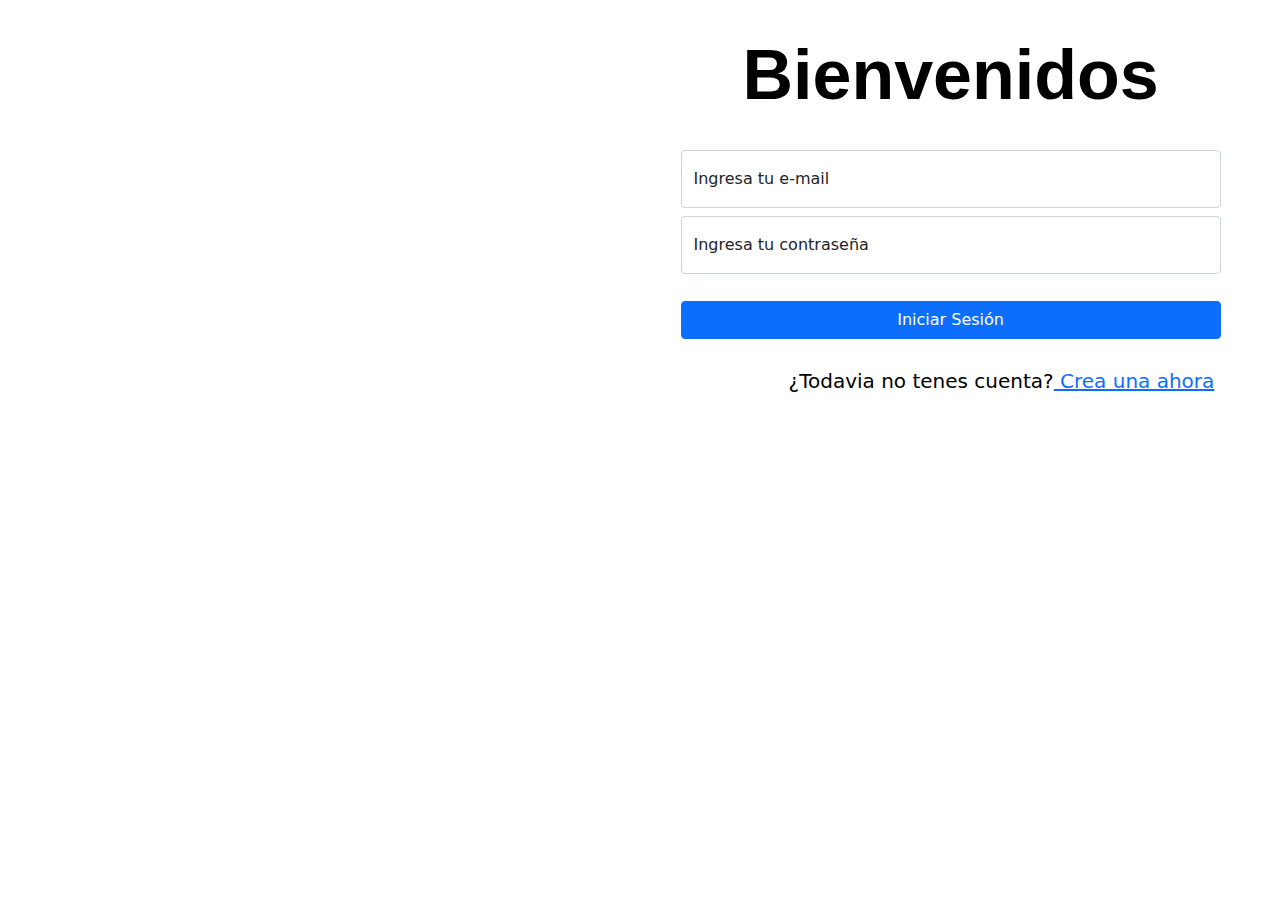
==== Pagina Web/login.html @ f29e59d7 "Add files via upload" ====
<!DOCTYPE html>
<html lang="en">

<head>
    <meta charset="UTF-8">
    <meta http-equiv="X-UA-Compatible" content="IE=edge">
    <meta name="viewport" content="width=device-width, initial-scale=1.0">
    <title>Bienvenidos</title>

    <link rel="canonical" href="https://getbootstrap.com/docs/5.1/examples/carousel/">
    <!-- Bootstrap core CSS -->
    <link href="css/bootstrap.min.css" rel="stylesheet">
    <link rel="preconnect" href="https://fonts.googleapis.com">
    <link rel="preconnect" href="https://fonts.gstatic.com" crossorigin>
    <link href="https://fonts.googleapis.com/css2?family=Alfa+Slab+One&display=swap" rel="stylesheet">
    <link rel="stylesheet" href="css/estilo.css">
</head>

<body>
    <main>
        <div class="foto">
        </div>
        <div class="login">
            <h2><b> Bienvenidos </b></h2>
            <div class="contenedor_datos">
                <div>
                    <div class="form-floating mb-2">
                        <input type="email" class="form-control" id="floatingInput" placeholder="name@example.com">
                        <label for="floatingInput">Ingresa tu e-mail</label>
                    </div>
                    <div class="form-floating">
                        <input type="password" class="form-control" id="floatingPassword" placeholder="Password">
                        <label for="floatingPassword">Ingresa tu contraseña</label>
                    </div>
                    <div class="boton"><button type="button" class="btn btn-primary"> Iniciar Sesión </button></div>
                </div>

                <div class="cuenta">
                    <p> ¿Todavia no tenes cuenta?<a href="register.html"> Crea una ahora</a> </p>
                </div>
            </div>
        </div>
    </main>
</body>

</html>
---- Pagina Web/css/estilo.css ----
p {
  color: black;
}
nav {
  background-color: rgb(168, 223, 240);
}

.carbon_activado{
  background-image: url("../img/carbon_activado_2.jpg") ;
  background-repeat: no-repeat;
  background-size: cover;
}

@media (max-width: 500px) {
  .carbon_activado{
    background-image: url("../img/carbon_activado_1.jpg") ;
    background-repeat: no-repeat;
  }
}

body {
  display: flex;
  flex-direction:column;
}
main {
  background-image: url("../img/carbon_activado.jpg");
  background-repeat: no-repeat;
  display: grid;
  height: 100%;
  width: 100%;
 
}

.foto {
  grid-column: 1 / 6;
  grid-row: 1 / 5;
  height: 600px;
  width: 25%;
  text-align: center;
}

.login {
  grid-column: 9 / 12;
  grid-row: 1 / 5;
  background-color: white;
  border-top-left-radius:     1em 5em;
  border-bottom-left-radius:  1em 5em;
}
.login label {
  text-align: left;
  
}
h2 {
  padding-top: 5%;
  color: black;
  font-size: 70px;
  font-family: 'Prompt', sans-serif;
  text-align: center;
  margin: auto;
}

.contenedor_datos {
  margin: auto;
  padding-top: 5%;
  padding-right: 4%;
  width: 90%;
  padding-left: 4%;

}
.boton {
  padding-top: 5%;
}
.boton button {
  width: 100%;
}

.cuenta {
  padding-top: 5%;
  padding-left: 20%;
}

.cuenta p {
  margin: auto;
  font-size: 20px;
}
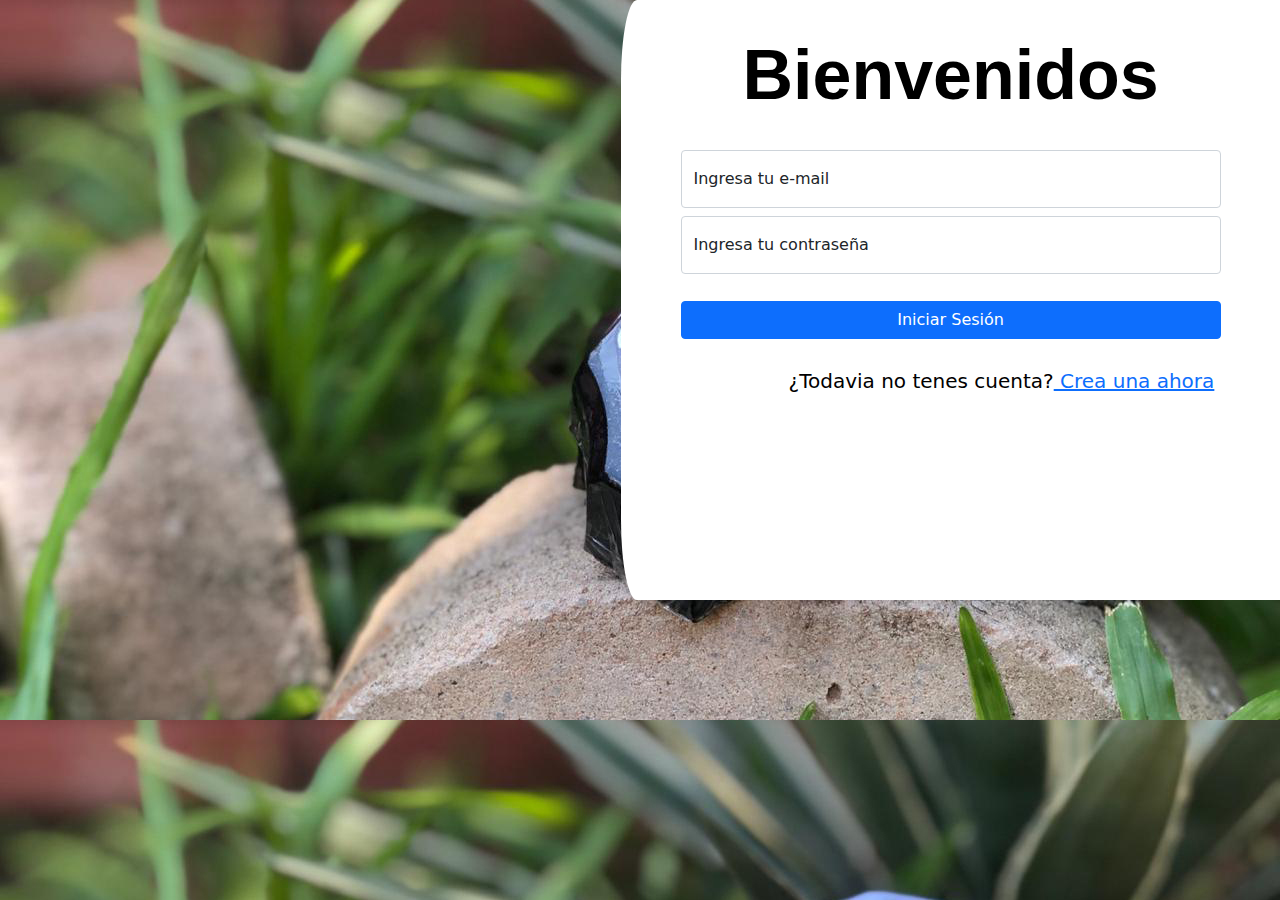
==== commit 073d61c6: "arreglos en registro y login" ====
--- a/Pagina Web/login.html
+++ b/Pagina Web/login.html
@@ -14,6 +14,13 @@
     <link rel="preconnect" href="https://fonts.gstatic.com" crossorigin>
     <link href="https://fonts.googleapis.com/css2?family=Alfa+Slab+One&display=swap" rel="stylesheet">
     <link rel="stylesheet" href="css/estilo.css">
+    <style>
+        body {
+            background-image: url("img/carbon_activado.jpg");
+            display: flex;
+            flex-direction: column;
+        }
+    </style>
 </head>
 
 <body>
--- a/Pagina Web/css/estilo.css
+++ b/Pagina Web/css/estilo.css
@@ -19,12 +19,7 @@
   }
 }
 
-body {
-  display: flex;
-  flex-direction:column;
-}
 main {
-  background-image: url("../img/carbon_activado.jpg");
   background-repeat: no-repeat;
   display: grid;
   height: 100%;
